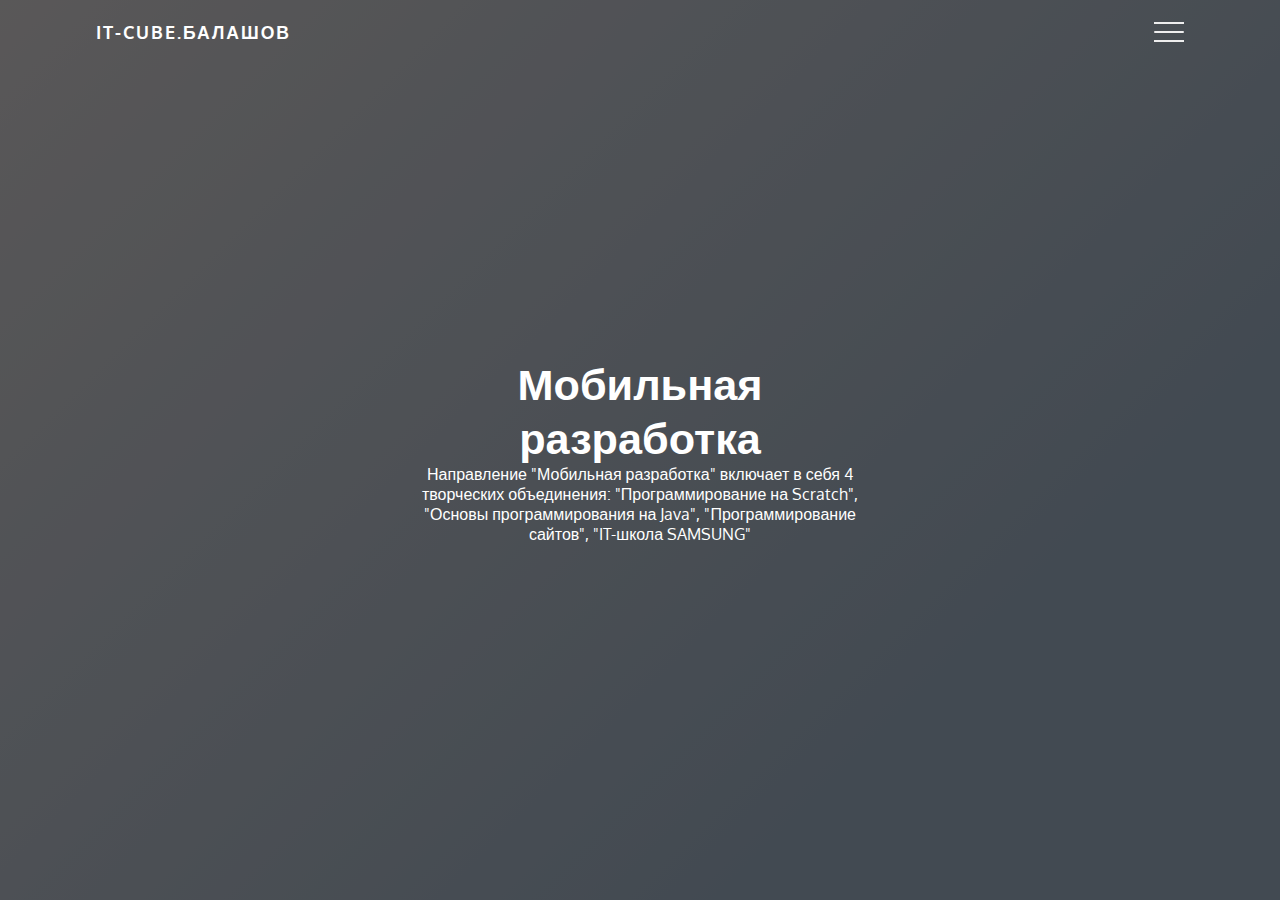
==== index.html @ 47195495 "Add files via upload" ====
<!DOCTYPE html>
<html lang="en">
<head>
    <meta charset="UTF-8">
    <meta name="viewport" content="width=device-width, initial-scale=1.0">
    <title>Document</title>
    <link rel="stylesheet" href="style.css">
    <link rel="preconnect" href="https://fonts.googleapis.com">
    <link rel="preconnect" href="https://fonts.gstatic.com" crossorigin>
    <link href="https://fonts.googleapis.com/css2?family=Oxygen:wght@300;400;700&display=swap" rel="stylesheet">

</head>
<body>

    <div class="container">


        <nav class="navbar">
            <div class="menu">
                <h3 class="logo">IT-CUBE.БАЛАШОВ</h3>
                <div class="burger">
                    <div class="bar">

                    </div>
                </div>
            </div>
        </nav>


        <div class="screen" id="Home">
            <div class="main">
                <header class="header_one">
                    <div class="header">
                        <div class="header_item">
                            <h2 class="title">Мобильная разработка</h2>
                            <p>Направление "Мобильная разработка" включает в себя 4 творческих объединения: "Программирование на Scratch", "Основы программирования на Java", "Программирование сайтов",
                                "IT-школа SAMSUNG"
                            </p>
                            
                        </div>
                    </div>
                </header>
            </div>

            <div class="shadow one"></div>
            <div class="shadow two"></div>

        </div>


        
        <div class="screen" id="Samsung">
            <div class="main">
                <header class="header_two">
                    <div class="header">
                        <div class="header_item">
                            <h2 class="title">IT-школа SAMSUNG</h2>
                            <p>Для тех, кто видит себя в IT-индустрии и готов учиться программированию — шанс уже в школе достигнуть уровня Junior-разработчика мобильных приложений под Android</p>
                                <button class="btn"><a href="index2.html">Узнать больше</a></button>
                        </div>
                    </div>
                </header>
            </div>

            <div class="shadow one"></div>
            <div class="shadow two"></div>

        </div>

        
        <div class="screen" id="Site">
            <div class="main">
                <header class="header_three">
                    <div class="header">
                        <div class="header_item">
                            <h2 class="title">Программирование сайтов</h2>
                            <p>Изучение языков HTML, CSS, Javascript. Создание собственных уникальных сайтов, стилизация сайта, работа с анимациями.</p>
                                <button class="btn"><a href="index3.html">Узнать больше</a></button>
                        </div>
                    </div>
                </header>
            </div>

            <div class="shadow one"></div>
            <div class="shadow two"></div>

        </div>

        
        <div class="screen" id="Java">
            <div class="main">
                <header class="header_four">
                    <div class="header">
                        <div class="header_item">
                            <h2 class="title">Основы программирования на Java</h2>
                            <p>Направление предполагает обучение основам программирования на языке Java. Разработка своих собственных проектов: игры, десктоп-приложения и многое другое</p>
                                <button class="btn">Узнать больше</button>
                        </div>
                    </div>
                </header>
            </div>

            <div class="shadow one"></div>
            <div class="shadow two"></div>

        </div>

        
        <div class="screen" id="Scratch">
            <div class="main">
                <header class="header_five">
                    <div class="header">
                        <div class="header_item">
                            <h2 class="title">Программирование на Scratch</h2>
                            <p>Для тех кто ещё не знаком с программированием, но очень хочет сделать свои первые шаги в мир IT-индустрии. Вы научитесь создавать мультфильмы, игры, анимированные открытки
                            </p>
                                <button class="btn"><a href="index4.html">Узнать больше</a></button>
                        </div>
                    </div>
                </header>
            </div>

            <div class="shadow one"></div>
            <div class="shadow two"></div>

        </div>

        
        <div class="screen" id="Projects">
            <div class="main">
                <header class="header_six">
                    <div class="header">
                        <div class="header_item">
                            <h2 class="title">Наши проекты</h2>
                            <p>Обучение по направлению предполагает обучение основам программирования мобильных устройств под ОС Android в целях развития личности подростка 
                                через включение в творческую деятельность и использование технических средств ИКТ в повседневной жизни.</p>
                                <button class="btn">Узнать больше</button>
                        </div>
                    </div>
                </header>
            </div>

            <div class="shadow one"></div>
            <div class="shadow two"></div>

        </div>

        <div class="links">
            <ul>
                <li>
                    <a href="#" class="link" data-link="Home" style="--i: 0.1s">Мобильная разработка</a>
                </li>

                <li>
                    <a href="#" class="link"  data-link="Samsung" style="--i: 0.15s">IT-школа SAMSUNG</a>
                </li>

                <li>
                    <a href="#" class="link"  data-link="Site" style="--i: 0.2s">Программирование сайтов</a>
                </li>

                <li>
                    <a href="#" class="link"  data-link="Java" style="--i: 0.25s">Основы программирования на Java</a>
                </li>


                <li>
                    <a href="#" class="link"  data-link="Scratch" style="--i: 0.35s">Программирование на Scratch</a>
                </li>



            </ul>
        </div>
    </div>
    
    <script src="script.js"></script>
</body>
</html>
---- style.css ----
* {
    padding: 0;
    margin: 0;
    box-sizing: border-box;
    font-family: 'Oxygen', sans-serif;;
}



/* Navbar */

.navbar{
    position: fixed;
    left: 0;
    top:0;
    width: 100%;
    height: 0.3rem;
    z-index: 10;
}

.menu{
    max-width: 72rem;
    width: 100%;
    margin: 0 auto;
    padding: 0 2rem;
    display: flex;
    justify-content: space-between;
    align-items: center;
    color: white;
}

.logo{
    font-size: 1.1rem;
    font-weight: 600;
    text-transform: uppercase;
    letter-spacing: 2px;
    line-height: 4rem;
}

span {
    font-weight: 300;
}

.burger {
    height: 4rem;
    width: 3rem;
    cursor: pointer;
    display: flex;
    align-items: center;
    justify-content: flex-end;
}

.bar {
    width: 1.9rem;
    height: 1.5px;
    border-radius: 2px;
    background-color: #eee;
    transition: .3s;
    position: relative;
}

 .bar::after {
    content: '';
    position: absolute;
    width: inherit;
    height: inherit;
    background-color: #eee;
    transition: .5s;
}


.bar::before {
    content: '';
    position: absolute;
    width: inherit;
    height: inherit;
    background-color: #eee;
    transition: .5s;
}

.bar::after {
    transform: translateY(9px);
}

.bar::before {
    transform: translateY(-9px);
}



/* Page */

.container {
    min-height: 100vh;
    width: 100%;
    background-color: #63544B;
    background-image: linear-gradient(135deg, #63544B 0%, #28313b 74% );
    overflow: hidden;
    transform-style: preserve-3d;
}


/* Menu */
.container .links {
    position: absolute;
    width: 30%;
    right: 0;
    top: 0;
    height: 100vh;
    z-index: 2;
    display: flex;
    justify-content: center;
    align-items: center;
}

.container .links a {
    text-decoration: none;
    color: #eee;
    padding: 0.7rem 0;
    font-size: 1rem;
    display: inline-block;
    font-weight: 300;
    text-transform: uppercase;
    letter-spacing: 1px;
    transition: 0.3s;
    opacity: 0;
    transform: translateY(10px);
    animation: hide 0.5s forwards ease;
}

.container .links ul {
    list-style: none;
} 




.main{
    position: relative;
    width: 100%;
    left: 0;
    z-index: 5;
    overflow: hidden;
    transform-origin: left;
    transform-style: preserve-3d;
    transition: 0.5s;
}

header{
    min-height: 100vh;
    width: 100%;
    position: relative;
}

.header_one {
    background: url(./glavn/mobil1.jpg) top center;
    background-repeat: no-repeat;
    background-size: cover;
}

.header_two {
    background: url(./glavn/samsung1.jpg) top center;
    background-repeat: no-repeat;
    background-size: cover;
}

.header_three {
    background: url(./glavn/WEB.jpg) top center;
    background-repeat: no-repeat;
    background-size: cover;
}

.header_four {
    background: url(./glavn/Java.jpeg) top center;
    background-repeat: no-repeat;
    background-size: cover;
}

.header_five {
    background: url(./glavn/scratch.jpg) top center;
    background-repeat: no-repeat;
    background-size: cover;
}

.header_six {
    background: url(./glavn/sozvezdie.jpg) top center;
    background-repeat: no-repeat;
    background-size: cover;
}


.header{
    position: absolute;
    width: 100%;
    height: 100%;
    top: 0;
    left: 0;
    background-color: rgba(43, 51, 59, 0.5);
    display: flex;
    justify-content: center;
    align-items: center;
}

.header_item{
    max-width: 35rem;
    text-align: center;
    color: white;
    padding: 0 2rem;
}

.title {
    font-size: 2.7rem;
}

.btn {
    margin-top: 1rem;
    padding: 0.6rem 1.6rem;
    background-color: #4559b6;
    border: none;
    border-radius: 25px;
    color:white;
    text-transform: uppercase;
    cursor: pointer;
    text-decoration: none;
}

.btn a:active {
    color: white;
}

.btn a {
    color: white;
}


 /* Shadows */
 .container .shadow {
    position: absolute;
    width: 100%;
    height: 100vh;
    top: 0;
    left: 0;
    transform-style: preserve-3d;
    transform-origin: left;
    transition: .5s;
    background: rgb(255, 255, 255);
  }

.container .shadow.one {
    z-index: -1;
    opacity: .15;
  }

 .container .shadow.two {
    z-index: -2;
    opacity: .1;
  }



/* Animations */
.container.active .bar {
    transform: rotate(360deg);
    background-color: transparent;
  }
  .container.active .bar::before {
    transform: translateY(0) rotate(45deg);
  }
  .container.active .bar::after {
    transform: translateY(0) rotate(-45deg);
  }


  .container.active .main {
    animation: none;
   cursor: pointer;
   transform: perspective(1300px) rotateY(20deg) translateZ(310px) scale(0.5);
  }

  .container.active .main:hover {
    transform: perspective(1300px) rotateY(20deg) translateZ(340px) scale(0.5);
  }

  .container.active .main:hover + .shadow.one {
    transform: perspective(1300px) rotateY(20deg) translateZ(230px) scale(0.5);
  }



  .container.active .shadow.one {
    animation: none;
    transform: perspective(1300px) rotateY(20deg) translateZ(215px) scale(0.5);
  }


  .container.active .shadow.two {
    animation: none;
    transform: perspective(1300px) rotateY(20deg) translateZ(120px) scale(0.5);
  }

  .container.active .links a {
    animation: appear 0.5s forwards ease var(--i);
  }



  /* Keyframes */

  @keyframes main-animation {
    from {
        transform: translate(0);
    }

    to {
        transform: perspective(1300px) rotateY(20deg) translateZ(310px) scale(0.5);
    }
  }


  @keyframes shadow-one  {
    0% {
        transform: translate(0);
    }

    5% {
        transform: perspective(1300px) rotateY(20deg) translateZ(310px) scale(0.5);
    }

    100% {
        transform: perspective(1300px) rotateY(20deg) translateZ(215px) scale(0.5);
    }
  }


  @keyframes shadow-two  {
    0% {
        transform: translate(0);
    }

    20% {
        transform: perspective(1300px) rotateY(20deg) translateZ(310px) scale(0.5);
    }

    100% {
        transform: perspective(1300px) rotateY(20deg) translateZ(120px) scale(0.5);
    }
  }


  @keyframes hide {
    from {
        opacity:1;
        transform:translateY(0px);
    }

    to {
        opacity: 0;
        transform: translateY(10px);
    }
  } 

  @keyframes appear {
    from{
        opacity: 0;
        transform: translateY(10px);
    }

    to {
        opacity: 1;
        transform: translateY(0px);
    }
  }
    
  
  @media (max-width: 820px) {

    .container.active .main {
       opacity: 0;
       position: absolute;
       z-index: -4;
       }


       .container.active .shadow.one {
        opacity: 0;
      }


      .container.active .shadow.two {
        opacity: 0;
      }

      .container .links {
        position: absolute;
        width: 80%;
        right: 0;
        top: 0;
        height: 100vh;
        z-index: 2;
        display: flex;
        justify-content: center;
        align-items: center;
    }


.container .shadow.one {
    z-index: -2;
    opacity: .15;
  }

 .container .shadow.two {
    z-index: -3;
    opacity: .1;
  }

  }
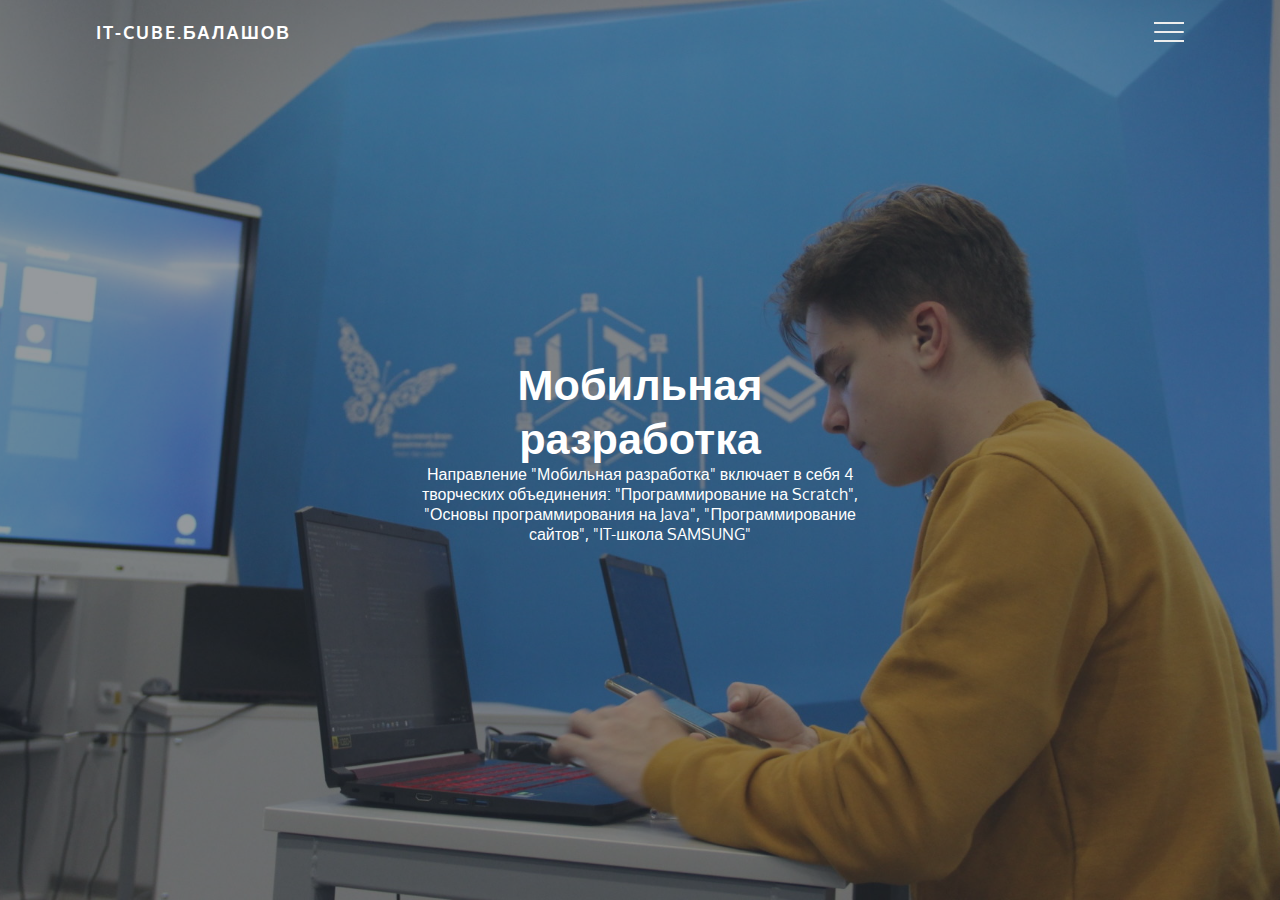
==== commit acb45400: "Update index.html" ====
--- a/index.html
+++ b/index.html
@@ -94,7 +94,7 @@
                         <div class="header_item">
                             <h2 class="title">Основы программирования на Java</h2>
                             <p>Направление предполагает обучение основам программирования на языке Java. Разработка своих собственных проектов: игры, десктоп-приложения и многое другое</p>
-                                <button class="btn">Узнать больше</button>
+                                <button class="btn"><a href="index5.html">Узнать больше</a></button>
                         </div>
                     </div>
                 </header>
@@ -176,4 +176,4 @@
     
     <script src="script.js"></script>
 </body>
-</html>+</html>
